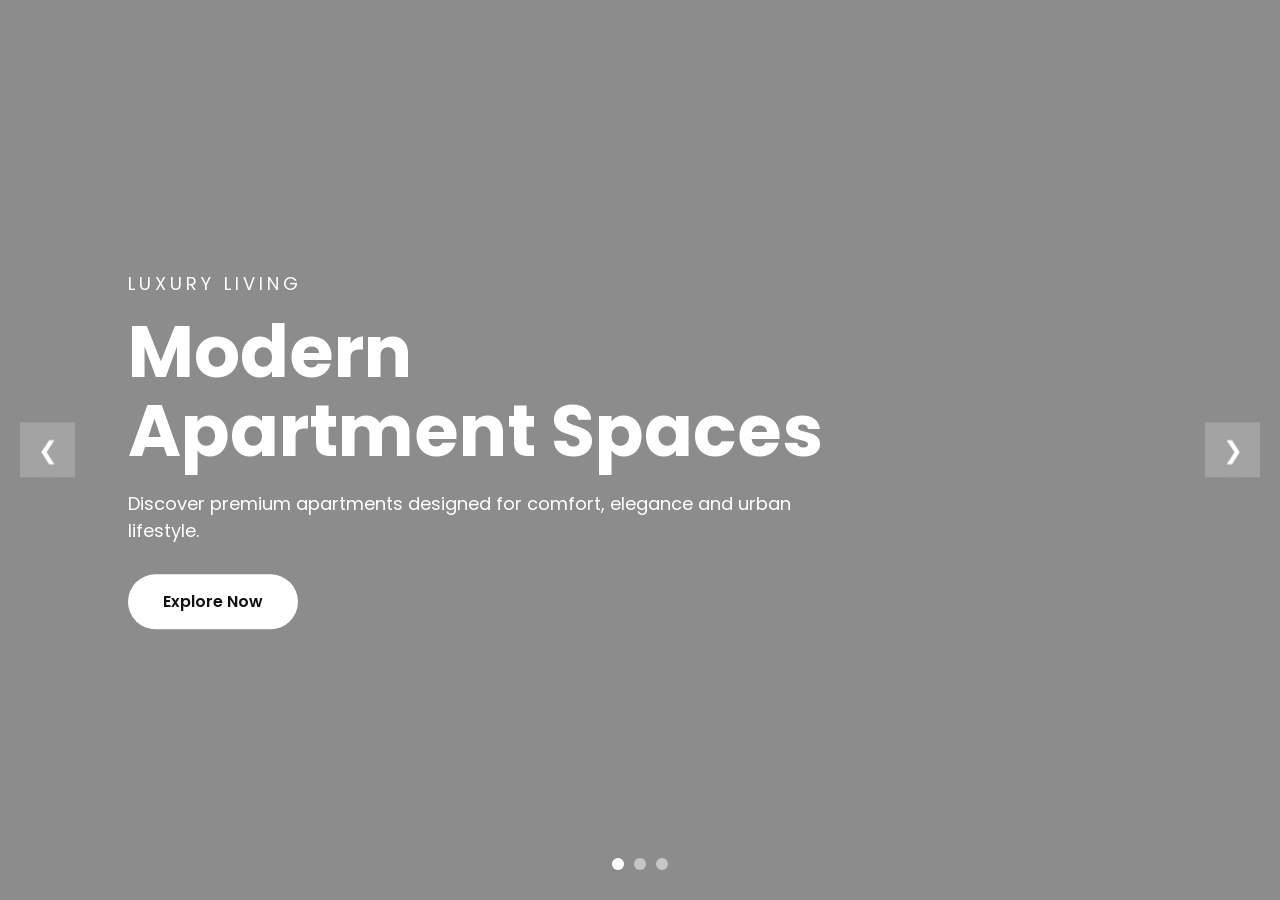
==== custom-slider/index.html @ 2b6df99e "first commit" ====
<!DOCTYPE html>
<html lang="en">
<head>
<meta charset="UTF-8">
<meta name="viewport" content="width=device-width, initial-scale=1.0">
<title>Luxury Apartment Slider</title>

<link rel="preconnect" href="https://fonts.googleapis.com">
<link href="https://fonts.googleapis.com/css2?family=Poppins:wght@300;400;600;700&display=swap" rel="stylesheet">
<link href="style.css" rel="stylesheet">

</head>
<body>

<div class="slider">

    <div class="slide active">
        <img src="https://images.unsplash.com/photo-1505693416388-ac5ce068fe85?auto=format&fit=crop&w=1920&q=80">
        <div class="overlay"></div>
        <div class="content">
            <div class="subtitle">Luxury Living</div>
            <h1 class="title">Modern Apartment Spaces</h1>
            <p class="desc">
                Discover premium apartments designed for comfort,
                elegance and urban lifestyle.
            </p>
            <a href="#" class="btn">Explore Now</a>
        </div>
    </div>

    <div class="slide">
        <img src="https://images.unsplash.com/photo-1494526585095-c41746248156?auto=format&fit=crop&w=1920&q=80">
        <div class="overlay"></div>
        <div class="content">
            <div class="subtitle">Prime Location</div>
            <h1 class="title">Beautiful City Apartments</h1>
            <p class="desc">
                Experience breathtaking views and world-class amenities.
            </p>
            <a href="#" class="btn">View Details</a>
        </div>
    </div>

    <div class="slide">
        <img src="https://images.unsplash.com/photo-1484154218962-a197022b5858?auto=format&fit=crop&w=1920&q=80">
        <div class="overlay"></div>
        <div class="content">
            <div class="subtitle">Premium Design</div>
            <h1 class="title">Stylish Interior Concepts</h1>
            <p class="desc">
                Designed to blend luxury, comfort and functionality.
            </p>
            <a href="#" class="btn">Book a Visit</a>
        </div>
    </div>

    <button class="nav prev">&#10094;</button>
    <button class="nav next">&#10095;</button>

    <div class="dots">
        <span class="dot active"></span>
        <span class="dot"></span>
        <span class="dot"></span>
    </div>

</div>

<script src="script.js"></script>

</body>
</html>
---- custom-slider/style.css ----
*{
    margin:0;
    padding:0;
    box-sizing:border-box;
}

body{
    font-family:'Poppins',sans-serif;
    overflow-x:hidden;
}

.slider{
    position:relative;
    width:100%;
    height:100vh;
    overflow:hidden;
}

.slide{
    position:absolute;
    inset:0;
    opacity:0;
    transition:opacity 1.2s ease;
}

.slide.active{
    opacity:1;
    z-index:1;
}

.slide img{
    width:100%;
    height:100%;
    object-fit:cover;
    transform:scale(1);
    transition:transform 8s linear;
}

.slide.active img{
    transform:scale(1.1);
}

.overlay{
    position:absolute;
    inset:0;
    background:rgba(0,0,0,.45);
}

.content{
    position:absolute;
    top:50%;
    left:10%;
    transform:translateY(-50%);
    color:#fff;
    max-width:700px;
}

.subtitle{
    font-size:18px;
    letter-spacing:4px;
    text-transform:uppercase;
    margin-bottom:15px;
    opacity:0;
    animation:fadeUp 1s forwards;
}

.title{
    font-size:72px;
    font-weight:700;
    line-height:1.1;
    margin-bottom:20px;
    opacity:0;
    animation:fadeUp 1s .3s forwards;
}

.desc{
    font-size:18px;
    margin-bottom:30px;
    opacity:0;
    animation:fadeUp 1s .6s forwards;
}

.btn{
    display:inline-block;
    padding:15px 35px;
    background:#fff;
    color:#111;
    text-decoration:none;
    border-radius:50px;
    font-weight:600;
    opacity:0;
    animation:fadeUp 1s .9s forwards;
}

.btn:hover{
    background:#111;
    color:#fff;
}

.nav{
    position:absolute;
    top:50%;
    transform:translateY(-50%);
    width:55px;
    height:55px;
    border:none;
    background:rgba(255,255,255,.2);
    color:#fff;
    font-size:24px;
    cursor:pointer;
    z-index:10;
    backdrop-filter:blur(10px);
}

.prev{left:20px;}
.next{right:20px;}

.dots{
    position:absolute;
    bottom:30px;
    left:50%;
    transform:translateX(-50%);
    display:flex;
    gap:10px;
    z-index:10;
}

.dot{
    width:12px;
    height:12px;
    border-radius:50%;
    background:rgba(255,255,255,.5);
    cursor:pointer;
}

.dot.active{
    background:#fff;
}

@keyframes fadeUp{
    from{
        opacity:0;
        transform:translateY(40px);
    }
    to{
        opacity:1;
        transform:translateY(0);
    }
}

@media(max-width:768px){
    .title{
        font-size:40px;
    }

    .desc{
        font-size:16px;
    }

    .content{
        left:20px;
        right:20px;
    }
}
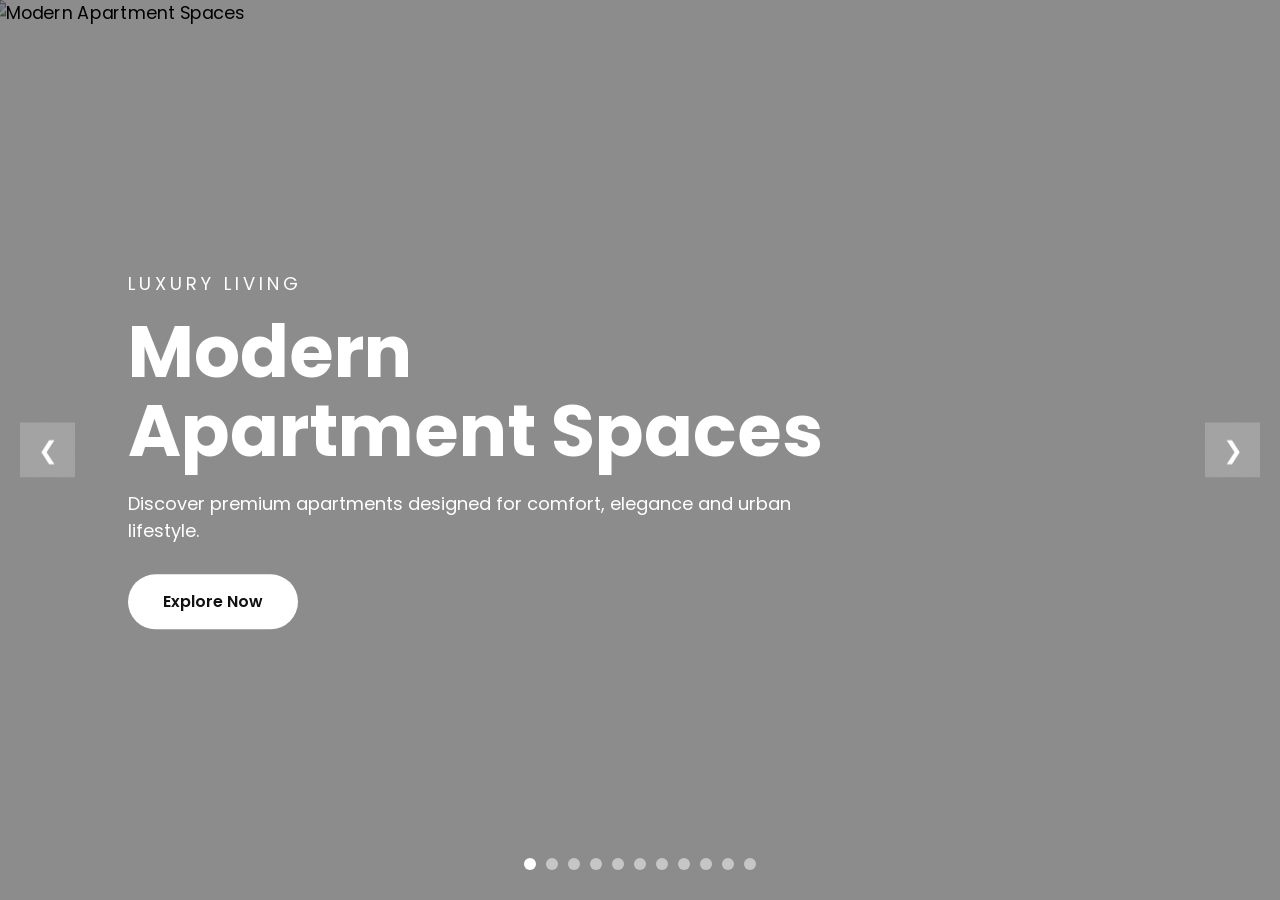
==== commit 51fa6065: "Implement dynamic slider with JSON data and update HTML structure" ====
--- a/custom-slider/index.html
+++ b/custom-slider/index.html
@@ -11,10 +11,11 @@
 
 </head>
 <body>
+<div class="slider" id="slider"></div>
 
-<div class="slider">
+<!-- <div class="slider"> -->
 
-    <div class="slide active">
+    <!-- <div class="slide active">
         <img src="https://images.unsplash.com/photo-1505693416388-ac5ce068fe85?auto=format&fit=crop&w=1920&q=80">
         <div class="overlay"></div>
         <div class="content">
@@ -61,9 +62,9 @@
         <span class="dot active"></span>
         <span class="dot"></span>
         <span class="dot"></span>
-    </div>
+    </div> -->
 
-</div>
+<!-- </div> -->
 
 <script src="script.js"></script>
 
